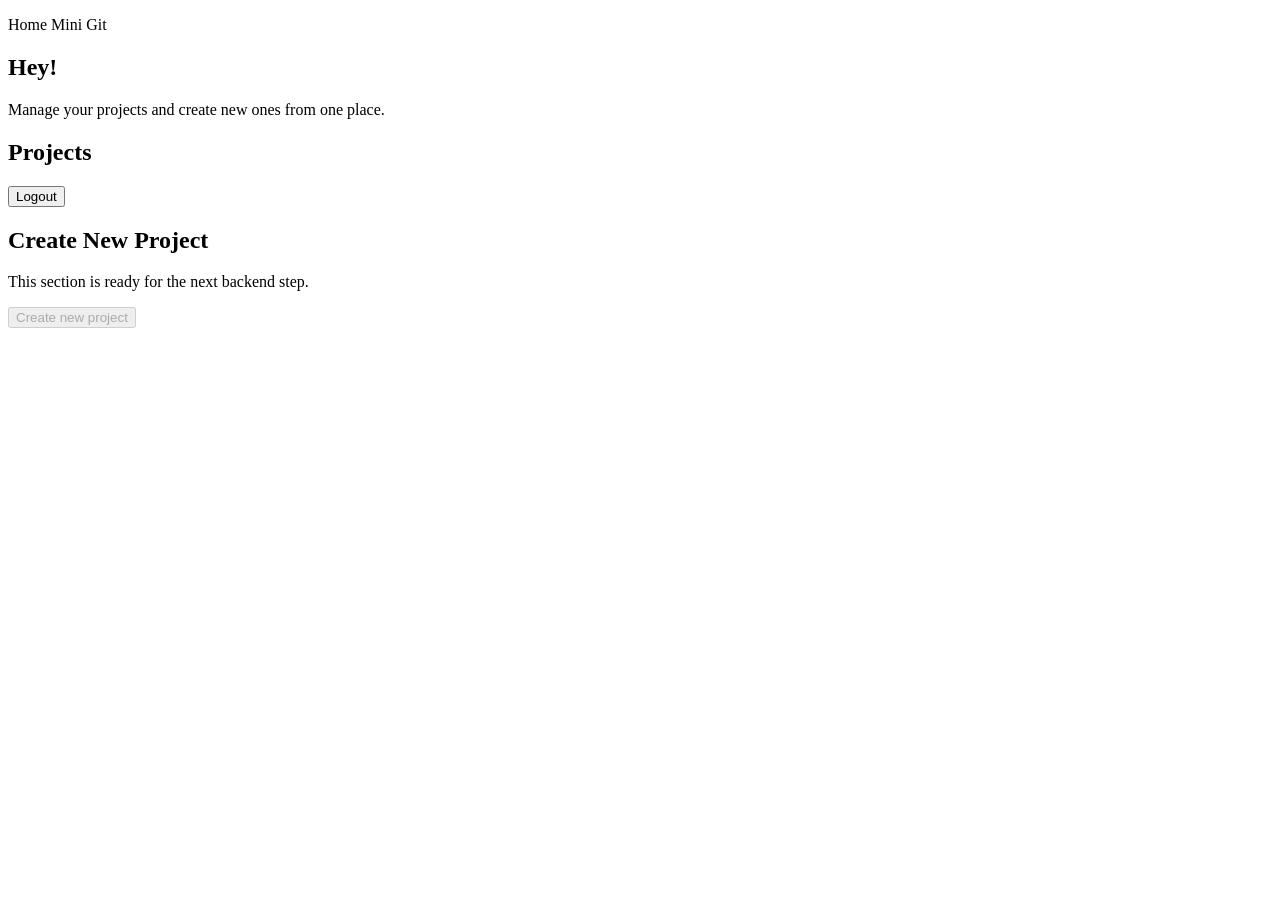
==== sites/dashboard/index.html @ 5774066d "Added dashboard" ====
<!DOCTYPE html>
<html lang="en">
<head>
    <meta charset="UTF-8">
    <meta name="viewport" content="width=device-width, initial-scale=1.0">
    <title>Dashboard - Home Mini Git</title>
    <link rel="stylesheet" href="/dashboard/style.css">
</head>
<body>
    <main class="shell">
        <section class="hero">
            <p class="eyebrow">Home Mini Git</p>
            <h1 id="greeting">Hey!</h1>
            <p class="subtitle">Manage your projects and create new ones from one place.</p>
        </section>

        <section class="panel">
            <div class="panel-head">
                <h2>Projects</h2>
                <button id="logoutButton" class="btn ghost" type="button">Logout</button>
            </div>
            <ul id="projectsList" class="projects-list"></ul>
            <p id="emptyState" class="empty-state" hidden>No projects yet.</p>
        </section>

        <section class="panel accent">
            <h2>Create New Project</h2>
            <p class="subtitle">This section is ready for the next backend step.</p>
            <button class="btn primary" type="button" disabled>Create new project</button>
        </section>
    </main>

    <script src="/dashboard/script.js"></script>
</body>
</html>
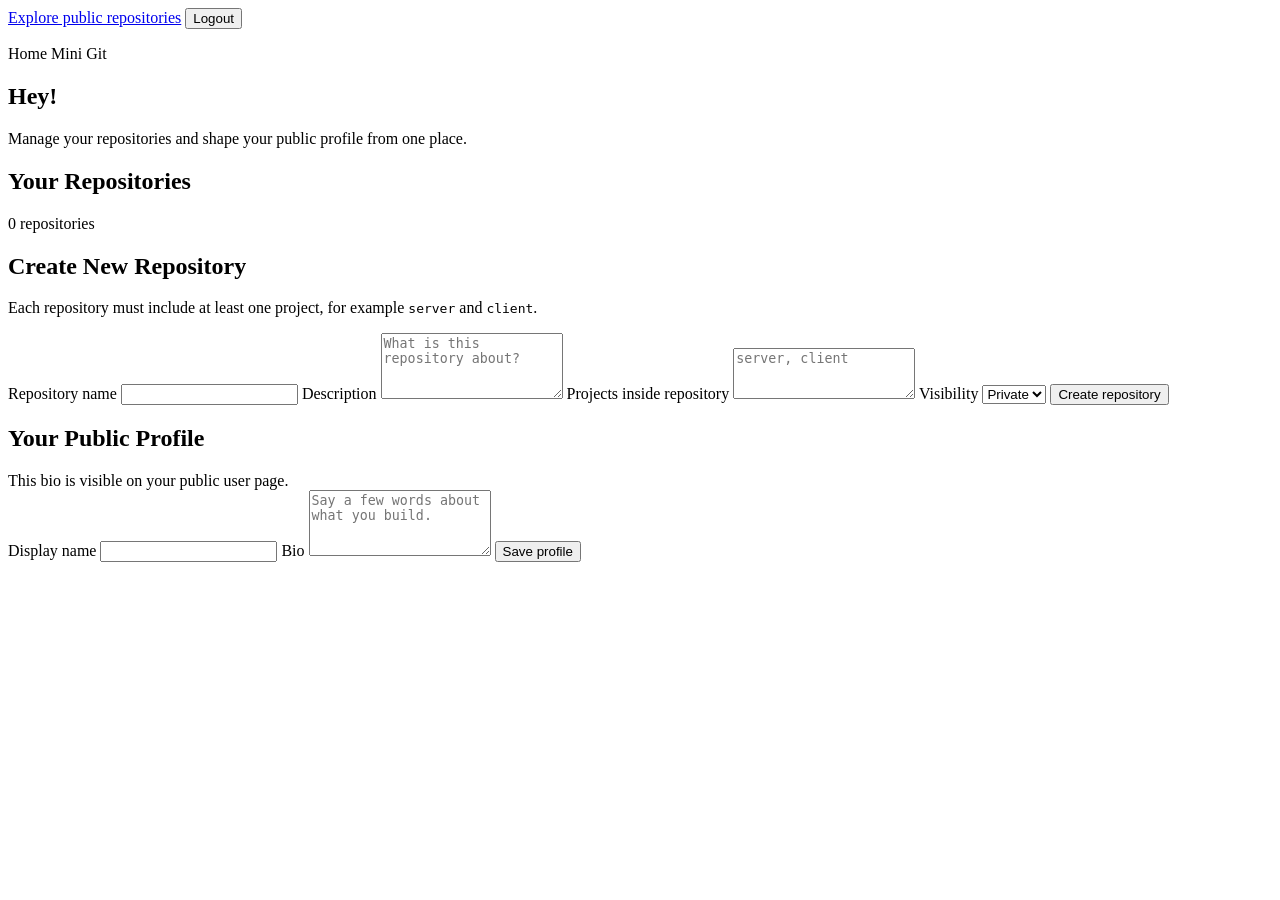
==== commit d3fdb176: "Added explore tab and more" ====
--- a/sites/dashboard/index.html
+++ b/sites/dashboard/index.html
@@ -8,25 +8,76 @@
 </head>
 <body>
     <main class="shell">
+        <header class="topbar">
+            <a class="brand" href="/explore">Explore public repositories</a>
+            <button id="logoutButton" class="btn ghost" type="button">Logout</button>
+        </header>
+
         <section class="hero">
             <p class="eyebrow">Home Mini Git</p>
             <h1 id="greeting">Hey!</h1>
-            <p class="subtitle">Manage your projects and create new ones from one place.</p>
+            <p id="profileLead" class="subtitle">Manage your repositories and shape your public profile from one place.</p>
+        </section>
+
+        <section class="layout">
+            <section class="panel">
+                <div class="panel-head">
+                    <h2>Your Repositories</h2>
+                    <span id="repositoryCount" class="pill">0 repositories</span>
+                </div>
+                <ul id="repositoriesList" class="projects-list"></ul>
+                <p id="emptyState" class="empty-state" hidden>No repositories yet.</p>
+            </section>
+
+            <section class="panel accent">
+                <h2>Create New Repository</h2>
+                <p class="subtitle">Each repository must include at least one project, for example <code>server</code> and <code>client</code>.</p>
+                <form id="createRepositoryForm" class="form-stack">
+                    <label class="field">
+                        <span>Repository name</span>
+                        <input type="text" name="name" minlength="3" maxlength="50" pattern="^[A-Za-z0-9_-]+$" required>
+                    </label>
+                    <label class="field">
+                        <span>Description</span>
+                        <textarea name="description" rows="4" maxlength="400" placeholder="What is this repository about?"></textarea>
+                    </label>
+                    <label class="field">
+                        <span>Projects inside repository</span>
+                        <textarea name="project_names" rows="3" maxlength="300" placeholder="server, client" required></textarea>
+                    </label>
+                    <label class="field">
+                        <span>Visibility</span>
+                        <select name="visibility">
+                            <option value="private">Private</option>
+                            <option value="public">Public</option>
+                        </select>
+                    </label>
+                    <button class="btn primary invert" type="submit">Create repository</button>
+                    <p id="createRepositoryMsg" class="status-message" aria-live="polite"></p>
+                </form>
+            </section>
         </section>
 
         <section class="panel">
             <div class="panel-head">
-                <h2>Projects</h2>
-                <button id="logoutButton" class="btn ghost" type="button">Logout</button>
+                <h2>Your Public Profile</h2>
+                <span class="helper">This bio is visible on your public user page.</span>
             </div>
-            <ul id="projectsList" class="projects-list"></ul>
-            <p id="emptyState" class="empty-state" hidden>No projects yet.</p>
-        </section>
-
-        <section class="panel accent">
-            <h2>Create New Project</h2>
-            <p class="subtitle">This section is ready for the next backend step.</p>
-            <button class="btn primary" type="button" disabled>Create new project</button>
+            <div class="profile-layout">
+                <div id="profilePreview" class="profile-preview"></div>
+                <form id="profileForm" class="form-stack">
+                    <label class="field">
+                        <span>Display name</span>
+                        <input type="text" name="display_name" minlength="1" maxlength="50" required>
+                    </label>
+                    <label class="field">
+                        <span>Bio</span>
+                        <textarea name="bio" rows="4" maxlength="300" placeholder="Say a few words about what you build."></textarea>
+                    </label>
+                    <button class="btn ghost" type="submit">Save profile</button>
+                    <p id="profileMsg" class="status-message" aria-live="polite"></p>
+                </form>
+            </div>
         </section>
     </main>
 
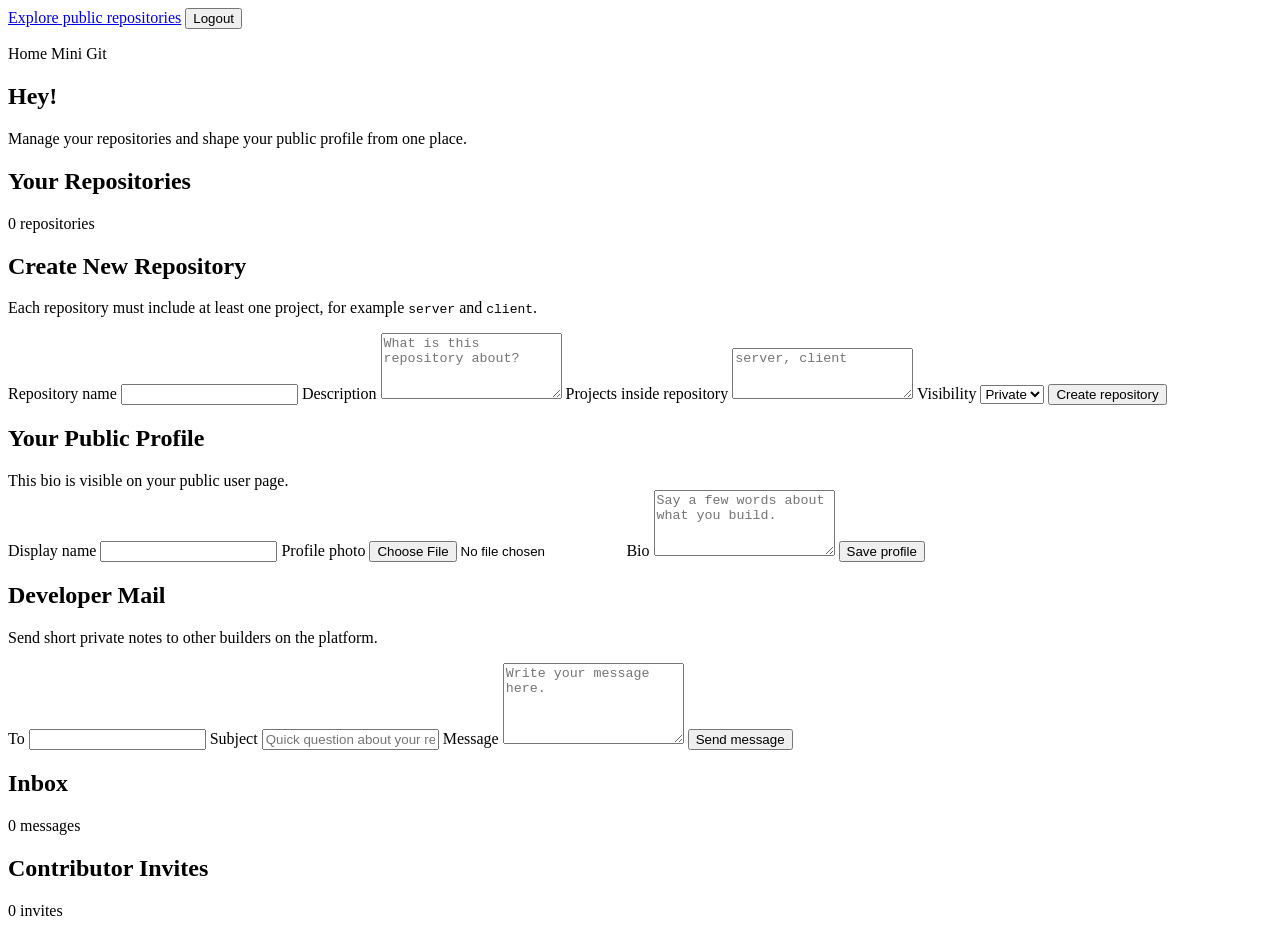
==== commit 6d6b0f50: "Added ability to add files to repositories" ====
--- a/sites/dashboard/index.html
+++ b/sites/dashboard/index.html
@@ -71,6 +71,15 @@
                         <input type="text" name="display_name" minlength="1" maxlength="50" required>
                     </label>
                     <label class="field">
+                        <span>Profile photo</span>
+                        <input
+                            class="file-input"
+                            type="file"
+                            name="avatar_file"
+                            accept="image/png,image/jpeg,image/webp,image/gif"
+                        >
+                    </label>
+                    <label class="field">
                         <span>Bio</span>
                         <textarea name="bio" rows="4" maxlength="300" placeholder="Say a few words about what you build."></textarea>
                     </label>
@@ -79,6 +88,47 @@
                 </form>
             </div>
         </section>
+
+        <section class="layout">
+            <section class="panel accent">
+                <h2>Developer Mail</h2>
+                <p class="subtitle">Send short private notes to other builders on the platform.</p>
+                <form id="messageForm" class="form-stack">
+                    <label class="field">
+                        <span>To</span>
+                        <input type="text" name="recipient" minlength="3" maxlength="50" pattern="^[A-Za-z0-9_]+$" required>
+                    </label>
+                    <label class="field">
+                        <span>Subject</span>
+                        <input type="text" name="subject" maxlength="120" placeholder="Quick question about your repo">
+                    </label>
+                    <label class="field">
+                        <span>Message</span>
+                        <textarea name="content" rows="5" maxlength="5000" placeholder="Write your message here." required></textarea>
+                    </label>
+                    <button class="btn primary invert" type="submit">Send message</button>
+                    <p id="messageMsg" class="status-message" aria-live="polite"></p>
+                </form>
+            </section>
+
+            <section class="panel">
+                <div class="panel-head">
+                    <h2>Inbox</h2>
+                    <span id="messageCount" class="pill">0 messages</span>
+                </div>
+                <div id="messagesList" class="mail-list"></div>
+                <p id="messagesEmpty" class="empty-state" hidden>No messages yet.</p>
+            </section>
+        </section>
+
+        <section class="panel">
+            <div class="panel-head">
+                <h2>Contributor Invites</h2>
+                <span id="inviteCount" class="pill">0 invites</span>
+            </div>
+            <div id="invitesList" class="mail-list"></div>
+            <p id="invitesEmpty" class="empty-state" hidden>No pending invites.</p>
+        </section>
     </main>
 
     <script src="/dashboard/script.js"></script>
